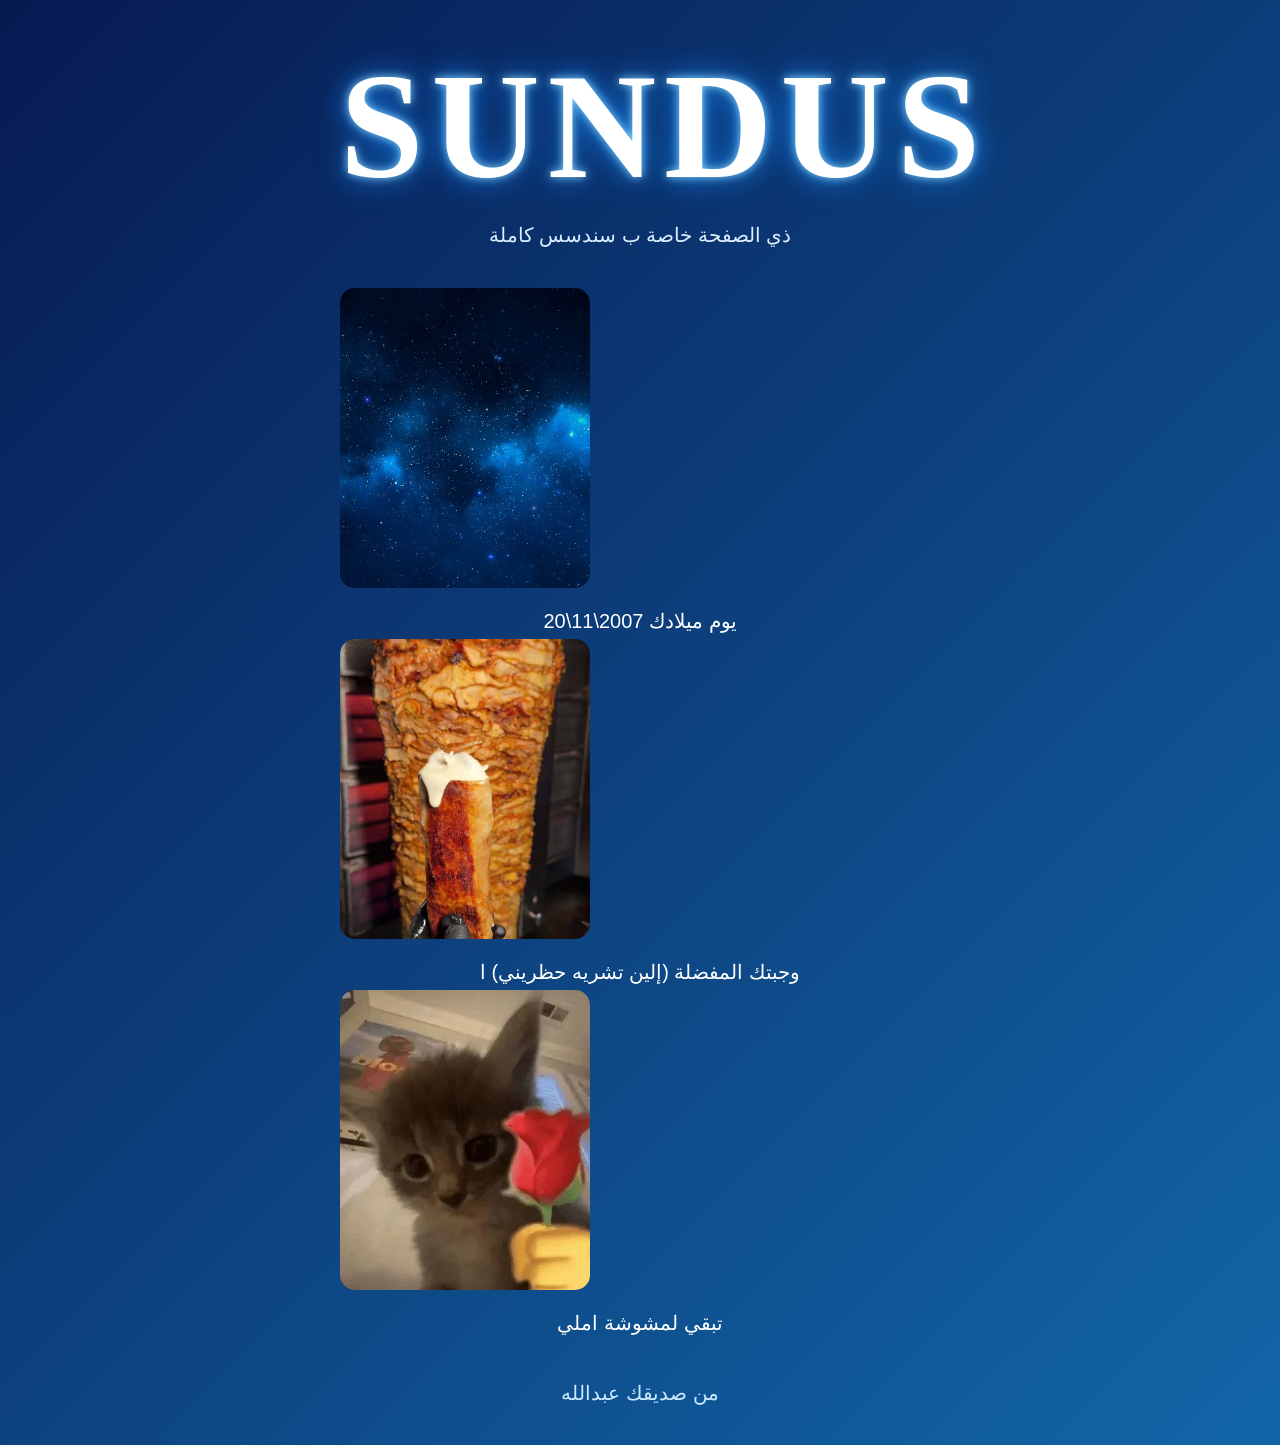
==== index.html @ 76e2abcb "Rename flex-box.html to index.html" ====
﻿<!DOCTYPE html>
<html lang="en">
<head>
<meta charset="UTF-8">
<title>HTML5 | ABDULLAH </title>
<link rel="stylesheet" href="style.css">
</head>
<body>



<div class="containar">
<h1> SUNDUS </h1>
<p class="intor">ذي الصفحة خاصة ب سندسس كاملة </p>

<div claas="card">
<img src="le.jpg">
<p>يوم ميلادك 2007\11\20</p>
 </div>

<div claas="card">
<img src="ph3.jpg">
<p>وجبتك المفضلة (إلين تشريه حظريني) ا</p>
 </div>

<div claas="card">
<img src="photo2.jpg">
<p>تبقي لمشوشة املي </p>
 </div>

<footer>من صديقك عبدالله </footer>
 
 </div>





</body>
</html>
---- style.css ----
﻿*{
margin: 0;
padding: 0;
box-sizing: border-box;
}

body{
min-height: 100vh;
font-family: Arial, sans-serif;
color: white;
background: linear-gradient(135deg, #071a52, #1266a8);
padding: 40px;
display: flex;
justify-content: center;
items-content: center;

}

.containar{
max-width: 600px;
margin: auto;
text-align: center;
}

h1{
font-size: clamp(70px, 15vw, 150px);
font-family: Georgia, serif;
margin-bottom: 5px;
letter-spacing: 8px;
color: white;
text-shadow: 0 0 10px #8bd8ff, 0 0 30px #168cff;
}

.intor{
font-size: 20px;
line-height: 1.8;
margin-bottom: 35px;
color: #dcefff; 
}

.card{
background: rgba(255,255,255,0.1);
padding: 15px;
margin-bottom: 25px;
border-radius: 20px;
box-shadow: 0 10px 25px rgba(0, 0, 0, 0.25);
transition: 0.4s;
}

.card:hover{
translate: 0 -8px;
background: rgba(255,255,255,0.16);
}

 img{
width: 250px;
height: 300px;
object-fit: cover;
border-radius: 15px;
display: block;
margin-bottom: 15px;

}

p{
font-size: 20px;
line-height: 1.8;
}

footer{
margin-top: 40px;
color: #cceaff;
font-size: 20px;

}

@media (max-width: 600px){
body{
padding: 25px 15px;
}
h1{
font-size: 35px;
}
img{
height: 240px;
}

p{
font-size: 16px;
}

}
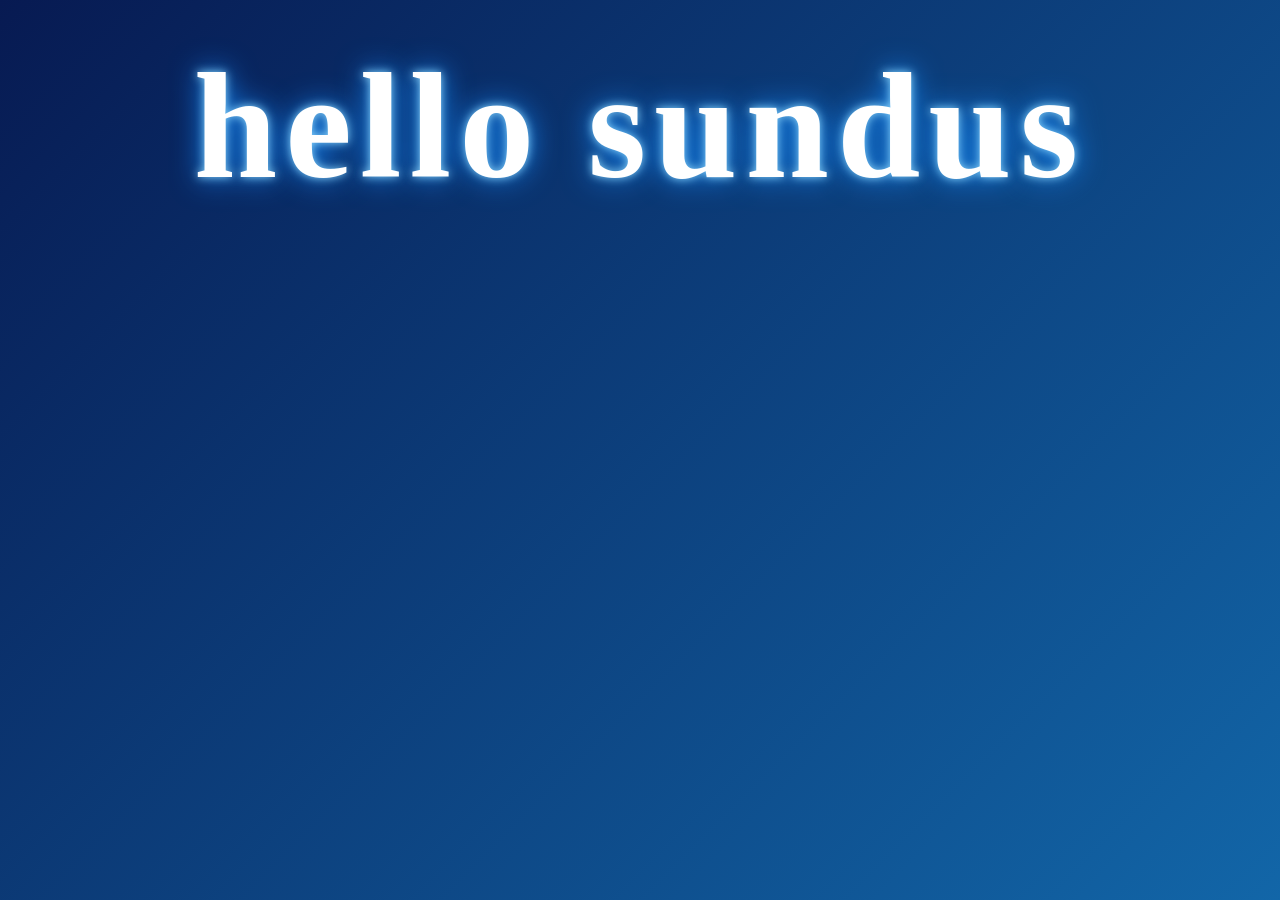
==== commit e8d567e5: "index.html" ====
--- a/index.html
+++ b/index.html
@@ -2,35 +2,12 @@
 <html lang="en">
 <head>
 <meta charset="UTF-8">
-<title>HTML5 | ABDULLAH </title>
+<title>sundus </title>
 <link rel="stylesheet" href="style.css">
 </head>
 <body>
+<h1>hello sundus</h1>
 
-
-
-<div class="containar">
-<h1> SUNDUS </h1>
-<p class="intor">ذي الصفحة خاصة ب سندسس كاملة </p>
-
-<div claas="card">
-<img src="le.jpg">
-<p>يوم ميلادك 2007\11\20</p>
- </div>
-
-<div claas="card">
-<img src="ph3.jpg">
-<p>وجبتك المفضلة (إلين تشريه حظريني) ا</p>
- </div>
-
-<div claas="card">
-<img src="photo2.jpg">
-<p>تبقي لمشوشة املي </p>
- </div>
-
-<footer>من صديقك عبدالله </footer>
- 
- </div>
 
 
 
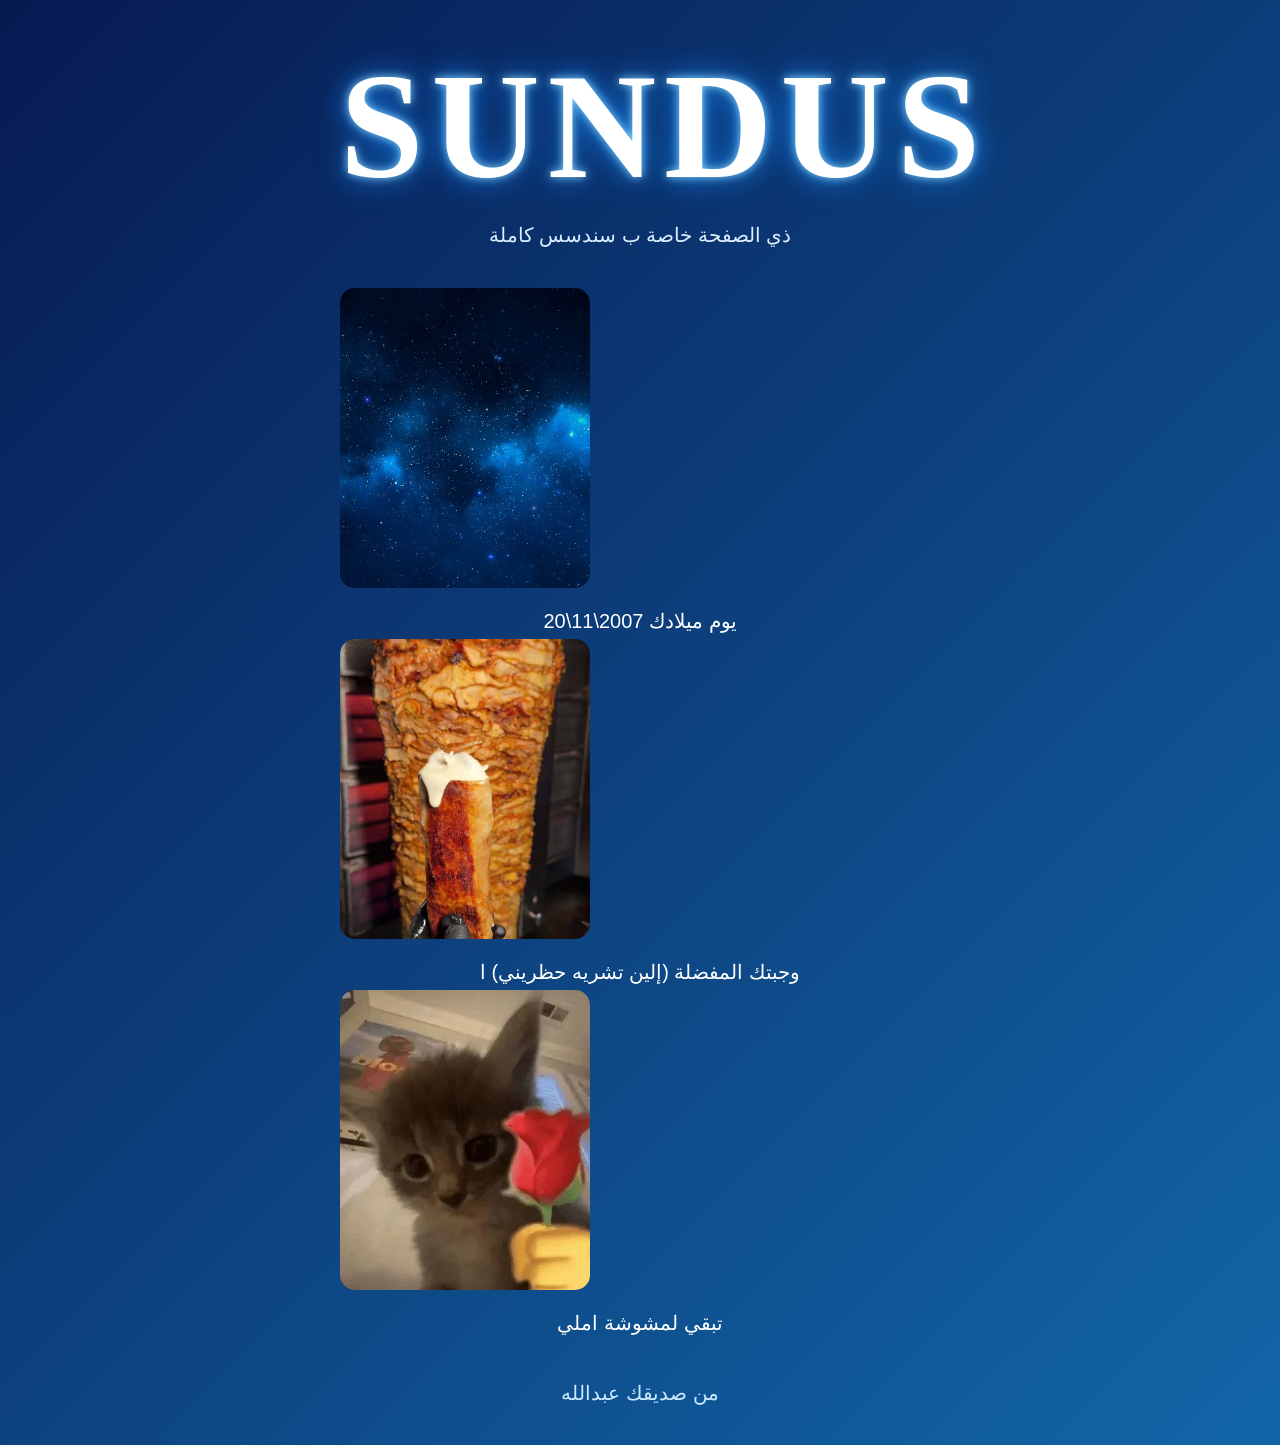
==== commit cd96b1f4: "index.html" ====
--- a/index.html
+++ b/index.html
@@ -6,7 +6,31 @@
 <link rel="stylesheet" href="style.css">
 </head>
 <body>
-<h1>hello sundus</h1>
+
+
+
+<div class="containar">
+<h1> SUNDUS </h1>
+<p class="intor">ذي الصفحة خاصة ب سندسس كاملة </p>
+
+<div claas="card">
+<img src="le.jpg">
+<p>يوم ميلادك 2007\11\20</p>
+ </div>
+
+<div claas="card">
+<img src="ph3.jpg">
+<p>وجبتك المفضلة (إلين تشريه حظريني) ا</p>
+ </div>
+
+<div claas="card">
+<img src="photo2.jpg">
+<p>تبقي لمشوشة املي </p>
+ </div>
+
+<footer>من صديقك عبدالله </footer>
+ 
+ </div>
 
 
 
